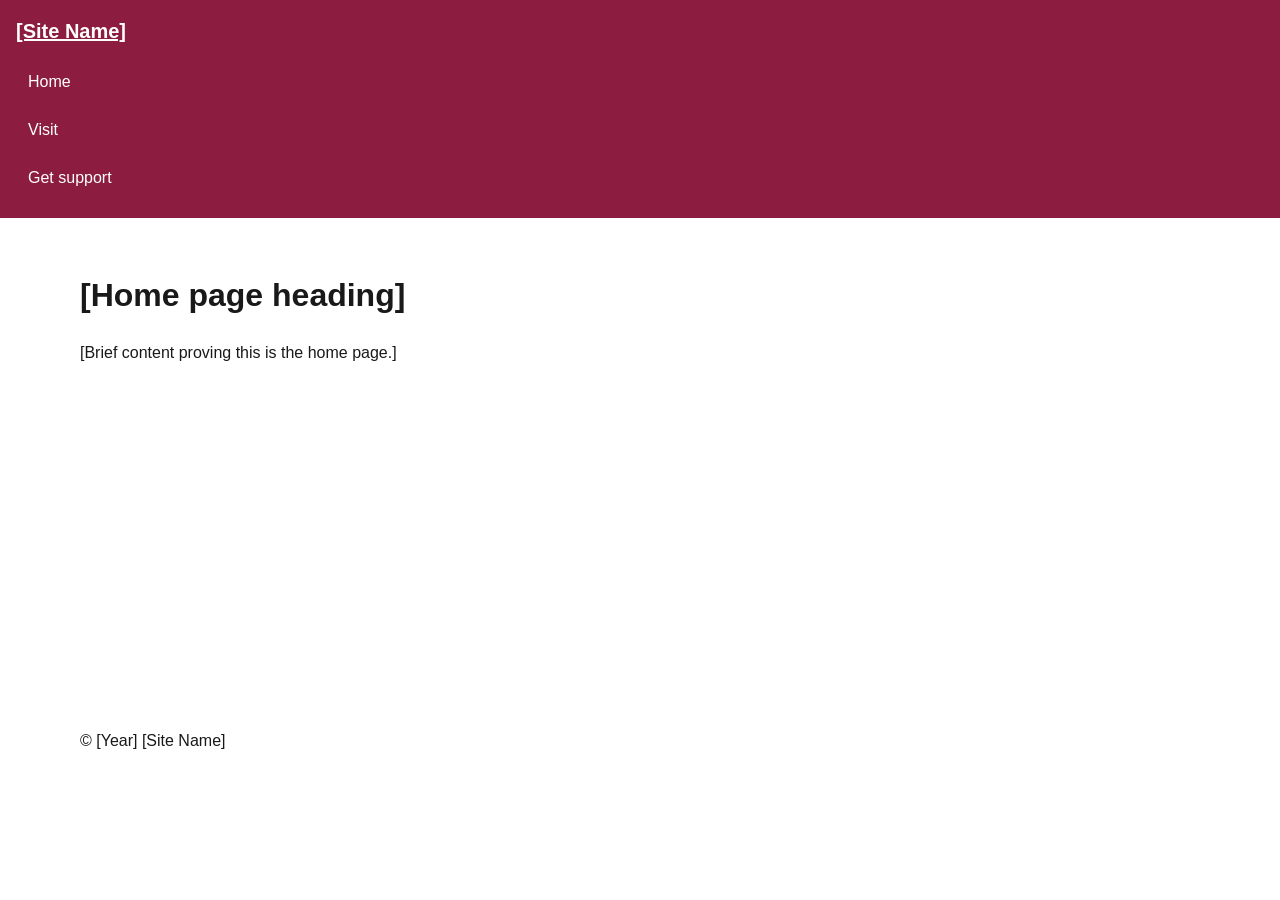
==== index.html @ 26d2d74c "Added first deliverable section I added in all the starting files for this section." ====
<!doctype html>
<html lang="en"><head><meta charset="utf-8"><meta name="viewport" content="width=device-width,initial-scale=1"><title>Home | [Site Name]</title><link rel="stylesheet" href="styles.css"><script src="navigation.js" defer></script></head><body>
<a class="skip-link" href="#main">Skip to main content</a>
<header class="site-header"><a class="brand" href="index.html">[Site Name]</a><nav aria-label="Primary navigation"><button class="menu-button" type="button" aria-controls="primary-nav" aria-expanded="false" hidden>Menu</button><ul class="nav-list" id="primary-nav"><li><a href="index.html" aria-current="page">Home</a></li><li><a href="visit.html">Visit</a></li><li><a href="support.html">Get support</a></li><!-- TODO: add 2-4 purposeful destinations. --></ul></nav></header>
<main id="main"><h1>[Home page heading]</h1><p>[Brief content proving this is the home page.]</p></main><footer><p>&copy; [Year] [Site Name]</p></footer>
</body></html>
---- styles.css ----
:root { --brand:#8c1d40; --accent:#ffc627; --ink:#191919; --paper:#fff; --surface:#f1f1f1; --max:70rem; --space:1rem; }
* { box-sizing:border-box; }
body { margin:0; color:var(--ink); background:var(--paper); font:1rem/1.5 Arial,sans-serif; }
.skip-link { position:absolute; left:.5rem; top:-6rem; z-index:20; background:var(--paper); color:var(--ink); padding:.75rem; }
.skip-link:focus { top:.5rem; }
.site-header { background:var(--brand); color:var(--paper); padding:var(--space); }
.brand { color:inherit; font-size:1.25rem; font-weight:700; }
.menu-button { /* TODO: native button appearance, focus, and comfortable target. */ }
.nav-list { list-style:none; margin:.75rem 0 0; padding:0; /* TODO: narrow layout. */ }
.nav-list a { display:block; color:var(--paper); padding:.75rem; text-decoration:none; }
/* TODO: hover, focus-visible, active, and aria-current styles. */
/* TODO: hide only the enhanced, collapsed narrow list. */
main, footer { width:min(100% - 2rem,var(--max)); margin-inline:auto; }
main { min-height:55vh; padding-block:2rem; }
/* TODO: add the relative-unit breakpoint justified in navigation-plan.html. */
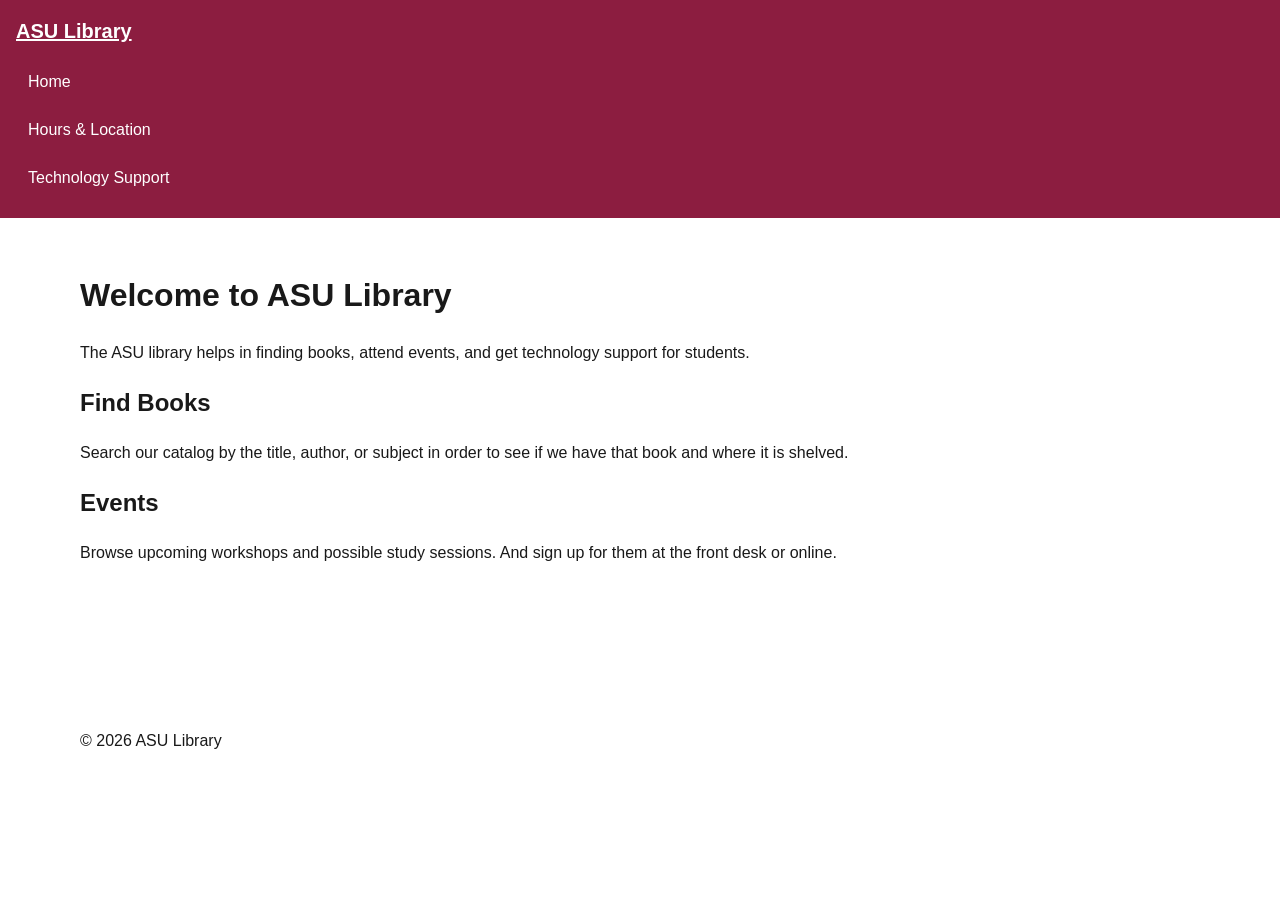
==== commit 02d392c0: "Added ASU library page content and reformatted html I swapped the placeholders for the ASU library n" ====
--- a/index.html
+++ b/index.html
@@ -1,6 +1,54 @@
 <!doctype html>
-<html lang="en"><head><meta charset="utf-8"><meta name="viewport" content="width=device-width,initial-scale=1"><title>Home | [Site Name]</title><link rel="stylesheet" href="styles.css"><script src="navigation.js" defer></script></head><body>
-<a class="skip-link" href="#main">Skip to main content</a>
-<header class="site-header"><a class="brand" href="index.html">[Site Name]</a><nav aria-label="Primary navigation"><button class="menu-button" type="button" aria-controls="primary-nav" aria-expanded="false" hidden>Menu</button><ul class="nav-list" id="primary-nav"><li><a href="index.html" aria-current="page">Home</a></li><li><a href="visit.html">Visit</a></li><li><a href="support.html">Get support</a></li><!-- TODO: add 2-4 purposeful destinations. --></ul></nav></header>
-<main id="main"><h1>[Home page heading]</h1><p>[Brief content proving this is the home page.]</p></main><footer><p>&copy; [Year] [Site Name]</p></footer>
-</body></html>
+<html lang="en">
+
+<head>
+  <meta charset="utf-8">
+  <meta name="viewport" content="width=device-width,initial-scale=1">
+  <title>Home | ASU Library</title>
+  <link rel="stylesheet" href="styles.css">
+  <script src="navigation.js" defer></script>
+</head>
+
+<body>
+
+  <a class="skip-link" href="#main">Skip to main content</a>
+
+  <header class="site-header">
+
+    <a class="brand" href="index.html">ASU Library</a>
+
+    <nav aria-label="Primary navigation">
+
+      <button class="menu-button" type="button" aria-controls="primary-nav" aria-expanded="false" hidden>Menu</button>
+
+      <ul class="nav-list" id="primary-nav">
+        <li><a href="index.html" aria-current="page">Home</a></li>
+        <li><a href="visit.html">Hours &amp; Location</a></li>
+        <li><a href="support.html">Technology Support</a></li>
+        <!-- TODO: add 2-4 purposeful destinations. -->
+      </ul>
+
+    </nav>
+
+  </header>
+
+  <main id="main">
+
+    <h1>Welcome to ASU Library</h1>
+    <p>The ASU library helps in finding books, attend events, and get technology support for students.</p>
+
+    <h2>Find Books</h2>
+    <p>Search our catalog by the title, author, or subject in order to see if we have that book and where it is shelved.</p>
+
+    <h2>Events</h2>
+    <p>Browse upcoming workshops and possible study sessions. And sign up for them at the front desk or online.</p>
+
+  </main>
+
+  <footer>
+    <p>&copy; 2026 ASU Library</p>
+  </footer>
+
+</body>
+
+</html>
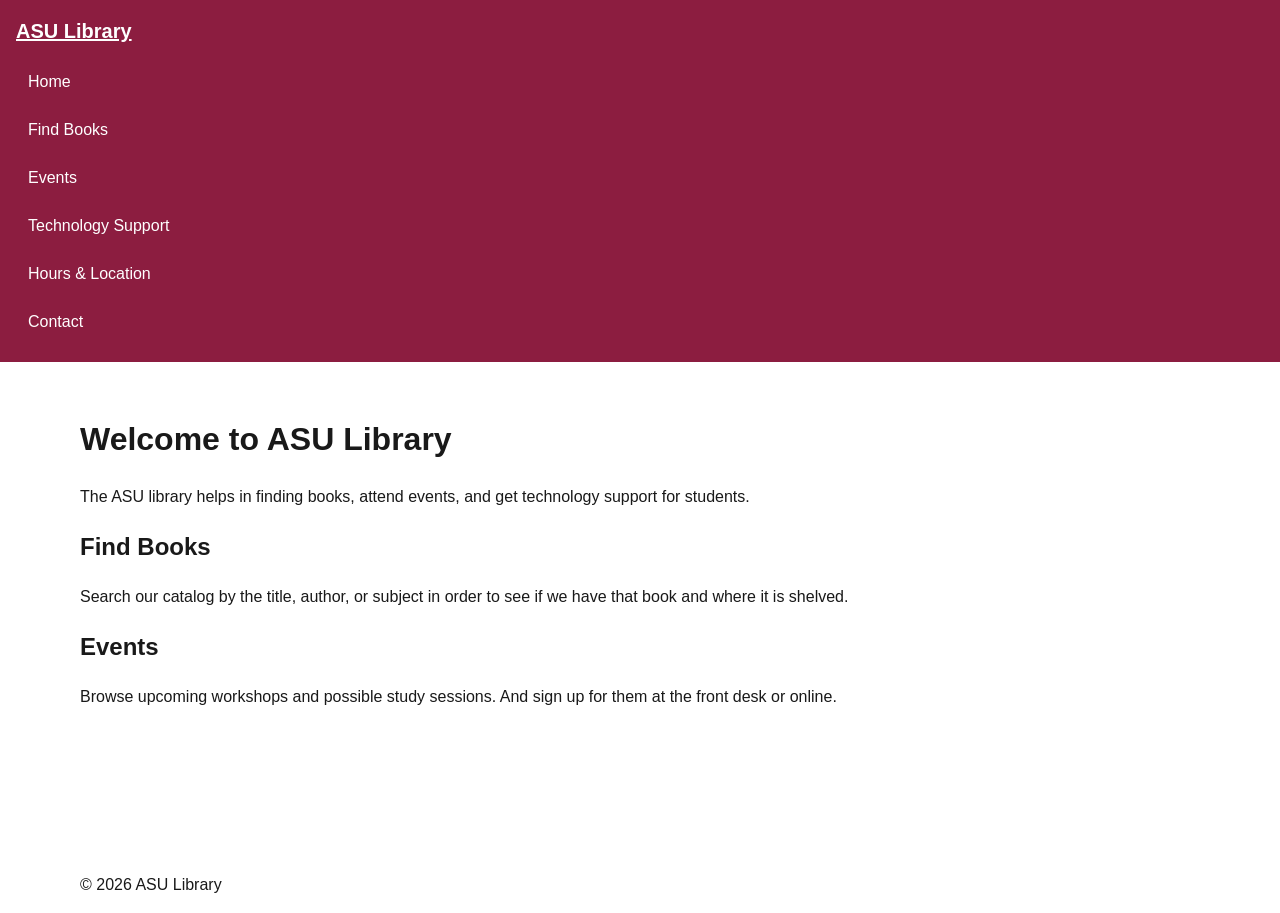
==== commit 8055ac6d: "Added six destination navigation to all pages I brought the six labels over from module 5 nav invent" ====
--- a/index.html
+++ b/index.html
@@ -23,9 +23,11 @@
 
       <ul class="nav-list" id="primary-nav">
         <li><a href="index.html" aria-current="page">Home</a></li>
+        <li><a href="index.html#find-books">Find Books</a></li>
+        <li><a href="index.html#events">Events</a></li>
+        <li><a href="support.html">Technology Support</a></li>
         <li><a href="visit.html">Hours &amp; Location</a></li>
-        <li><a href="support.html">Technology Support</a></li>
-        <!-- TODO: add 2-4 purposeful destinations. -->
+        <li><a href="support.html#contact">Contact</a></li>
       </ul>
 
     </nav>
@@ -37,10 +39,10 @@
     <h1>Welcome to ASU Library</h1>
     <p>The ASU library helps in finding books, attend events, and get technology support for students.</p>
 
-    <h2>Find Books</h2>
+    <h2 id="find-books">Find Books</h2>
     <p>Search our catalog by the title, author, or subject in order to see if we have that book and where it is shelved.</p>
 
-    <h2>Events</h2>
+    <h2 id="events">Events</h2>
     <p>Browse upcoming workshops and possible study sessions. And sign up for them at the front desk or online.</p>
 
   </main>
@@ -51,4 +53,4 @@
 
 </body>
 
-</html>+</html>
